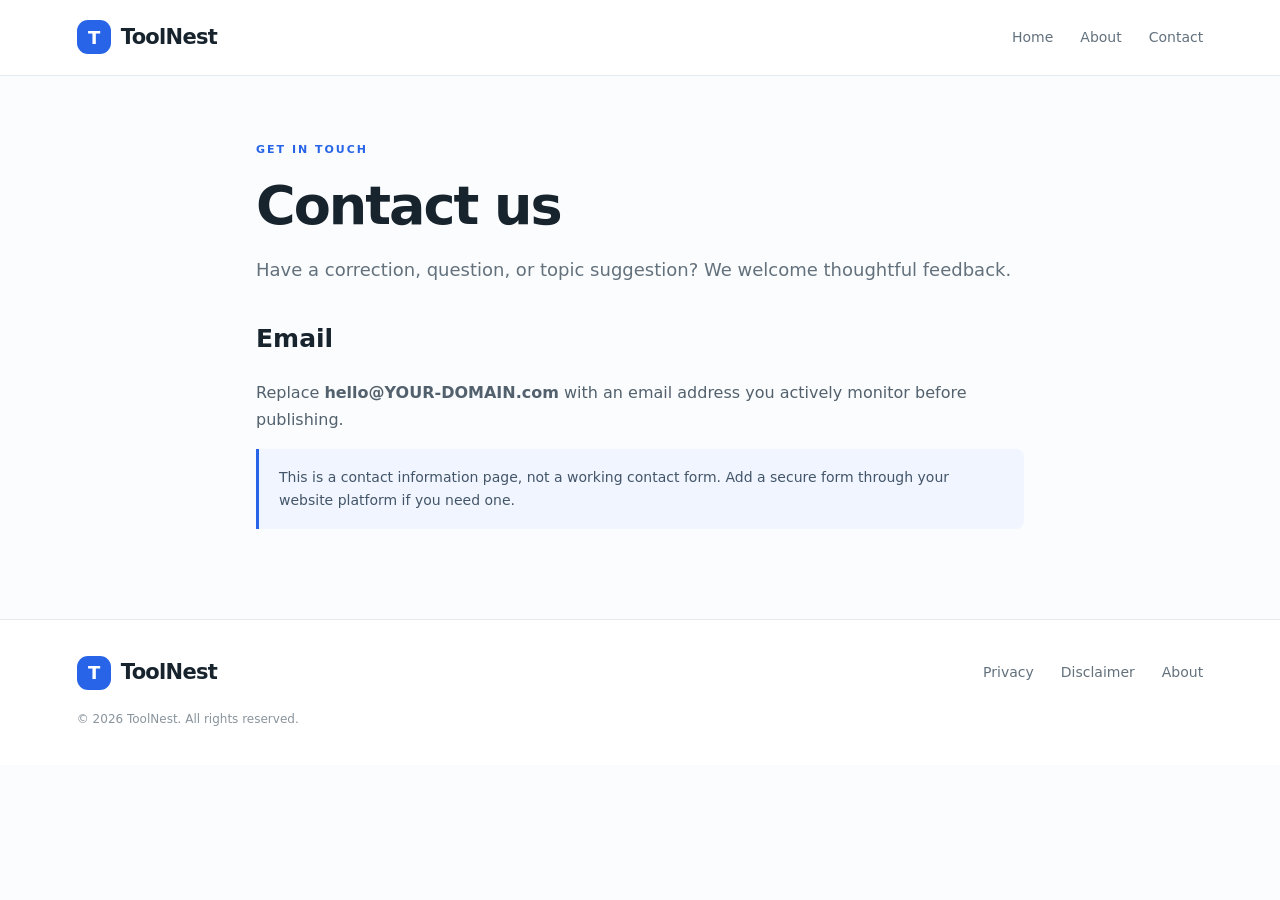
==== contact.html @ cad1f252 "Add files via upload" ====
<!doctype html><html lang="en"><head><meta charset="utf-8"><meta name="viewport" content="width=device-width,initial-scale=1"><title>Contact ToolNest</title><meta name="description" content="Contact the ToolNest editorial team."><link rel="stylesheet" href="assets/style.css"></head><body><header class="site-header"><a class="brand" href="index.html"><span class="brand-mark">T</span> ToolNest</a><nav><a href="index.html">Home</a><a href="about.html">About</a><a href="contact.html">Contact</a></nav></header><main class="page"><div class="eyebrow">GET IN TOUCH</div><h1>Contact us</h1><p class="lead">Have a correction, question, or topic suggestion? We welcome thoughtful feedback.</p><h2>Email</h2><p>Replace <strong>hello@YOUR-DOMAIN.com</strong> with an email address you actively monitor before publishing.</p><div class="notice">This is a contact information page, not a working contact form. Add a secure form through your website platform if you need one.</div></main><footer><a class="brand" href="index.html"><span class="brand-mark">T</span> ToolNest</a><div class="footer-links"><a href="privacy.html">Privacy</a><a href="disclaimer.html">Disclaimer</a><a href="about.html">About</a></div><p>© 2026 ToolNest. All rights reserved.</p></footer></body></html>
---- assets/style.css ----
:root{--ink:#17232d;--muted:#63717d;--line:#e5eaee;--paper:#fbfcfd;--blue:#2764e7;--mint:#dff7ee;--navy:#102535}*{box-sizing:border-box}html{scroll-behavior:smooth}body{margin:0;background:var(--paper);color:var(--ink);font-family:Inter,ui-sans-serif,system-ui,-apple-system,"Segoe UI",sans-serif;line-height:1.65}.site-header{height:76px;padding:0 max(6vw,24px);display:flex;align-items:center;justify-content:space-between;border-bottom:1px solid var(--line);background:#fff}.brand{font-size:21px;font-weight:800;letter-spacing:-.7px;color:var(--ink);text-decoration:none;display:flex;align-items:center;gap:10px}.brand-mark{display:grid;place-items:center;background:var(--blue);color:white;width:34px;height:34px;border-radius:11px;font-size:18px}.site-header nav,.footer-links{display:flex;gap:27px}.site-header nav a,.footer-links a{font-size:14px;color:var(--muted);text-decoration:none}.site-header nav a:hover,.footer-links a:hover{color:var(--blue)}main{max-width:1120px;margin:auto;padding:0 26px}.hero{padding:100px 0 92px;max-width:760px}.eyebrow{font-size:11px;letter-spacing:2px;font-weight:800;color:var(--blue);margin-bottom:17px}.hero h1{font-size:clamp(48px,7vw,78px);line-height:1.04;letter-spacing:-4px;margin:0 0 24px;font-weight:800}.hero h1 span{color:var(--blue)}.hero p{max-width:570px;color:var(--muted);font-size:18px;margin:0 0 30px}.button{display:inline-flex;gap:22px;align-items:center;padding:14px 20px;background:var(--blue);color:#fff;text-decoration:none;border-radius:8px;font-weight:700}.hero-note{font-size:12px;color:#89949d;margin-top:19px}.intro{border-top:1px solid var(--line);border-bottom:1px solid var(--line);padding:55px 0;display:grid;grid-template-columns:1fr 1fr;gap:70px;align-items:center}.intro h2,.section-head h2,.newsletter h2{font-size:36px;line-height:1.15;letter-spacing:-1.5px;margin:0}.intro p,.newsletter p{color:var(--muted);margin:0;font-size:16px}.content-section{padding:72px 0}.section-head{display:flex;justify-content:space-between;align-items:end;margin-bottom:28px}.muted{font-size:13px;color:var(--muted)}.topic-grid{display:grid;grid-template-columns:repeat(3,1fr);gap:18px}.topic-card{display:block;background:white;border:1px solid var(--line);border-radius:13px;padding:25px;text-decoration:none;color:inherit;transition:.2s}.topic-card:hover{transform:translateY(-3px);border-color:#b9cafa;box-shadow:0 12px 30px #1a34500d}.topic-icon{width:42px;height:42px;border-radius:12px;background:#edf3ff;color:var(--blue);display:grid;place-items:center;font-size:21px}.topic-card h3{margin:19px 0 5px;font-size:20px}.topic-card p{color:var(--muted);font-size:14px;min-height:48px;margin:0 0 18px}.topic-card span{color:var(--blue);font-size:13px;font-weight:700}.newsletter{background:var(--mint);padding:38px;border-radius:16px;margin:0 0 75px;display:grid;grid-template-columns:1fr 1fr;gap:50px;align-items:center}.newsletter .eyebrow{color:#167a58}footer{padding:35px max(6vw,24px);background:#fff;border-top:1px solid var(--line);display:flex;align-items:center;justify-content:space-between;gap:20px;flex-wrap:wrap}footer p{width:100%;font-size:12px;color:#89949d;margin:0}.page{max-width:820px;padding:65px 26px 90px;margin:auto}.page h1{font-size:clamp(36px,6vw,54px);letter-spacing:-2px;line-height:1.12;margin:8px 0 18px}.page h2{margin-top:34px;font-size:25px}.page p,.page li{color:#52616d}.page .lead{font-size:18px;color:var(--muted)}.article-meta{font-size:13px;color:#8a969f;margin:20px 0 35px}.notice{padding:17px 20px;border-left:3px solid var(--blue);background:#f0f5ff;color:#435568;border-radius:0 8px 8px 0;font-size:14px}.page a{color:var(--blue)}@media(max-width:700px){.site-header{height:auto;min-height:70px;align-items:flex-start;padding-top:17px;padding-bottom:15px;gap:15px;flex-direction:column}.site-header nav{gap:17px;flex-wrap:wrap}.hero{padding:70px 0}.hero h1{letter-spacing:-2.5px}.intro,.newsletter{grid-template-columns:1fr;gap:20px}.topic-grid{grid-template-columns:1fr}.section-head{align-items:flex-start;gap:10px;flex-direction:column}.newsletter{padding:26px}footer{align-items:flex-start;flex-direction:column}.footer-links{flex-wrap:wrap;gap:18px}}
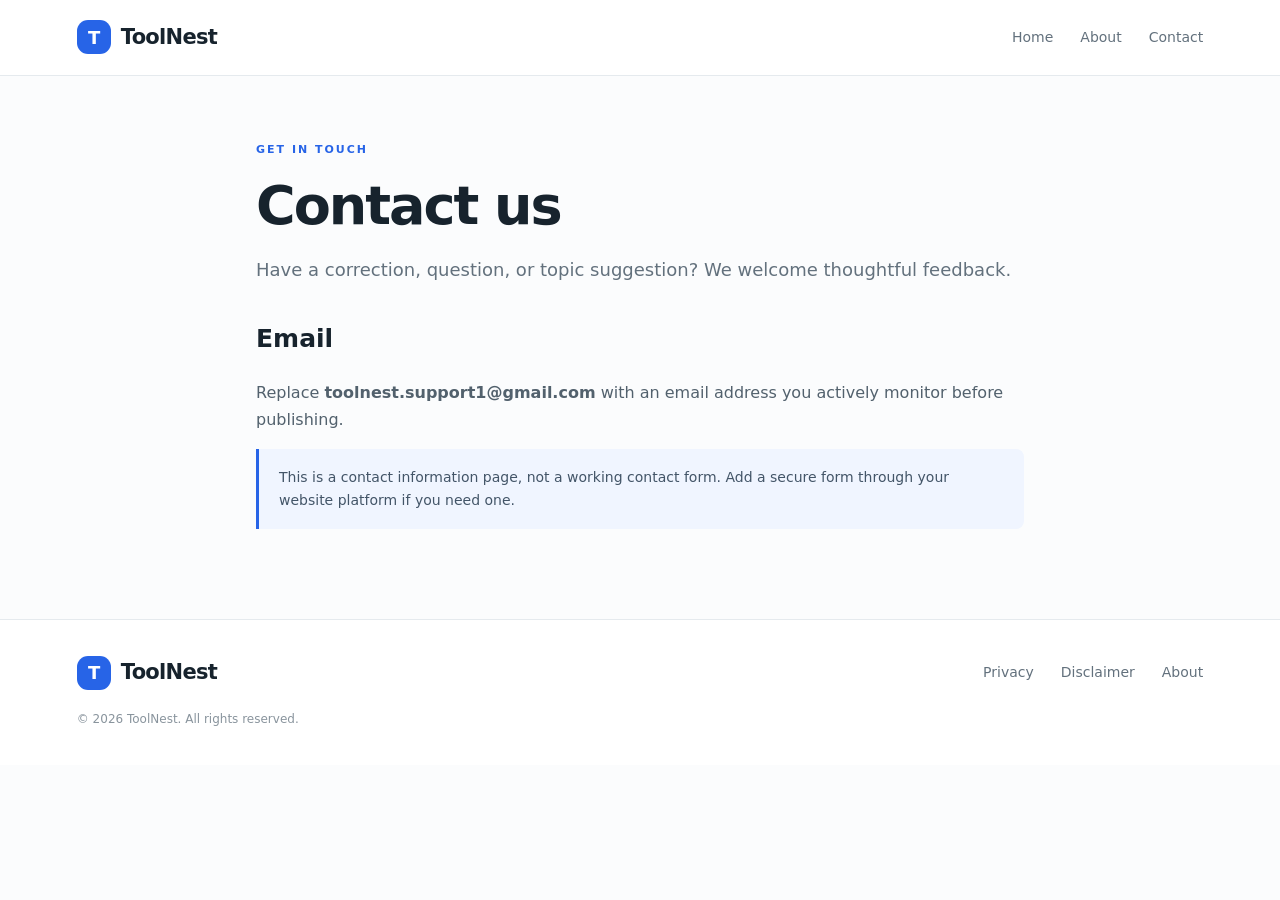
==== commit 20e1df3e: "Update contact.html" ====
--- a/contact.html
+++ b/contact.html
@@ -1 +1 @@
-<!doctype html><html lang="en"><head><meta charset="utf-8"><meta name="viewport" content="width=device-width,initial-scale=1"><title>Contact ToolNest</title><meta name="description" content="Contact the ToolNest editorial team."><link rel="stylesheet" href="assets/style.css"></head><body><header class="site-header"><a class="brand" href="index.html"><span class="brand-mark">T</span> ToolNest</a><nav><a href="index.html">Home</a><a href="about.html">About</a><a href="contact.html">Contact</a></nav></header><main class="page"><div class="eyebrow">GET IN TOUCH</div><h1>Contact us</h1><p class="lead">Have a correction, question, or topic suggestion? We welcome thoughtful feedback.</p><h2>Email</h2><p>Replace <strong>hello@YOUR-DOMAIN.com</strong> with an email address you actively monitor before publishing.</p><div class="notice">This is a contact information page, not a working contact form. Add a secure form through your website platform if you need one.</div></main><footer><a class="brand" href="index.html"><span class="brand-mark">T</span> ToolNest</a><div class="footer-links"><a href="privacy.html">Privacy</a><a href="disclaimer.html">Disclaimer</a><a href="about.html">About</a></div><p>© 2026 ToolNest. All rights reserved.</p></footer></body></html>+<!doctype html><html lang="en"><head><meta charset="utf-8"><meta name="viewport" content="width=device-width,initial-scale=1"><title>Contact ToolNest</title><meta name="description" content="Contact the ToolNest editorial team."><link rel="stylesheet" href="assets/style.css"></head><body><header class="site-header"><a class="brand" href="index.html"><span class="brand-mark">T</span> ToolNest</a><nav><a href="index.html">Home</a><a href="about.html">About</a><a href="contact.html">Contact</a></nav></header><main class="page"><div class="eyebrow">GET IN TOUCH</div><h1>Contact us</h1><p class="lead">Have a correction, question, or topic suggestion? We welcome thoughtful feedback.</p><h2>Email</h2><p>Replace <strong>toolnest.support1@gmail.com</strong> with an email address you actively monitor before publishing.</p><div class="notice">This is a contact information page, not a working contact form. Add a secure form through your website platform if you need one.</div></main><footer><a class="brand" href="index.html"><span class="brand-mark">T</span> ToolNest</a><div class="footer-links"><a href="privacy.html">Privacy</a><a href="disclaimer.html">Disclaimer</a><a href="about.html">About</a></div><p>© 2026 ToolNest. All rights reserved.</p></footer></body></html>
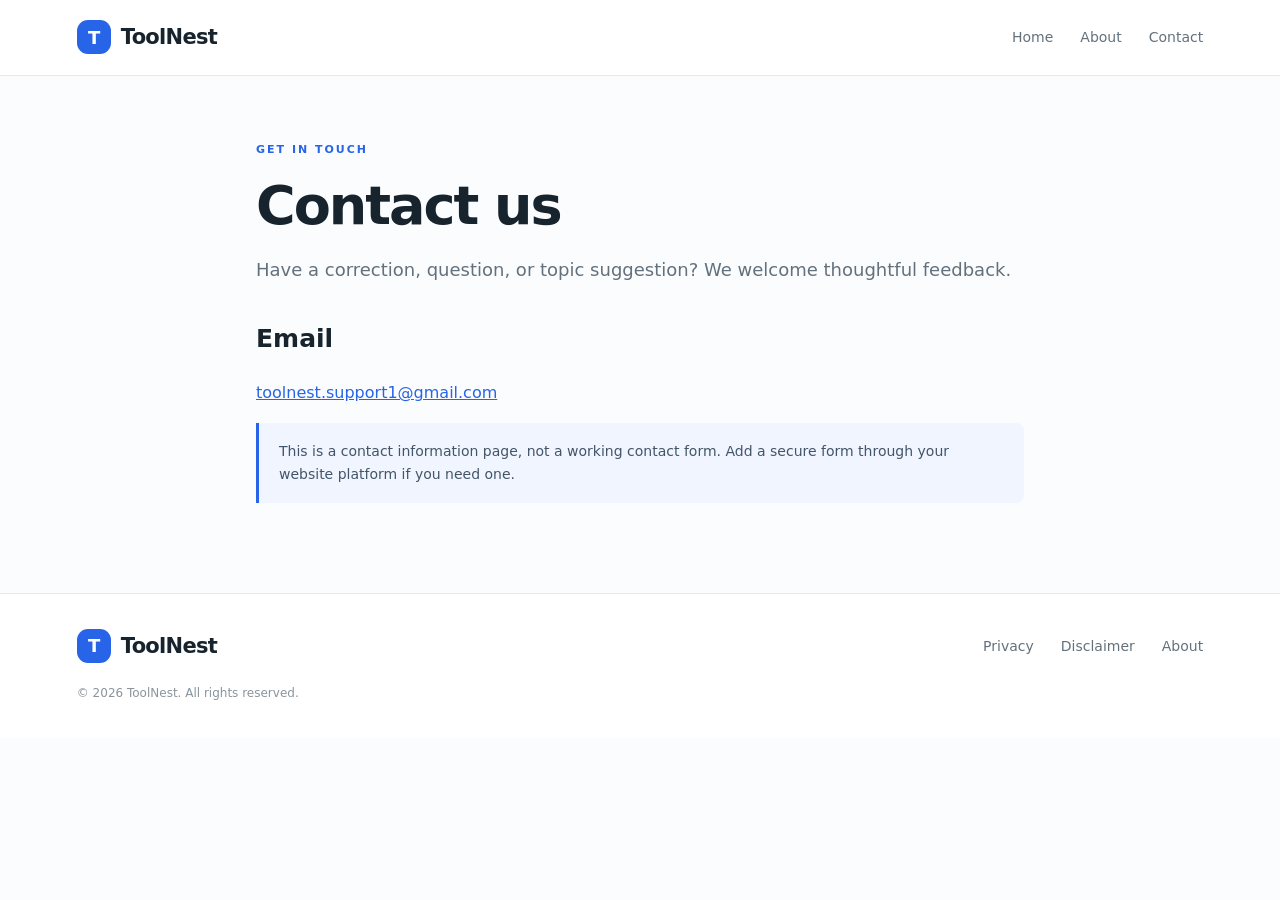
==== commit 81d39563: "Update contact.html" ====
--- a/contact.html
+++ b/contact.html
@@ -1 +1 @@
-<!doctype html><html lang="en"><head><meta charset="utf-8"><meta name="viewport" content="width=device-width,initial-scale=1"><title>Contact ToolNest</title><meta name="description" content="Contact the ToolNest editorial team."><link rel="stylesheet" href="assets/style.css"></head><body><header class="site-header"><a class="brand" href="index.html"><span class="brand-mark">T</span> ToolNest</a><nav><a href="index.html">Home</a><a href="about.html">About</a><a href="contact.html">Contact</a></nav></header><main class="page"><div class="eyebrow">GET IN TOUCH</div><h1>Contact us</h1><p class="lead">Have a correction, question, or topic suggestion? We welcome thoughtful feedback.</p><h2>Email</h2><p>Replace <strong>toolnest.support1@gmail.com</strong> with an email address you actively monitor before publishing.</p><div class="notice">This is a contact information page, not a working contact form. Add a secure form through your website platform if you need one.</div></main><footer><a class="brand" href="index.html"><span class="brand-mark">T</span> ToolNest</a><div class="footer-links"><a href="privacy.html">Privacy</a><a href="disclaimer.html">Disclaimer</a><a href="about.html">About</a></div><p>© 2026 ToolNest. All rights reserved.</p></footer></body></html>
+<!doctype html><html lang="en"><head><meta charset="utf-8"><meta name="viewport" content="width=device-width,initial-scale=1"><title>Contact ToolNest</title><meta name="description" content="Contact the ToolNest editorial team."><link rel="stylesheet" href="assets/style.css"></head><body><header class="site-header"><a class="brand" href="index.html"><span class="brand-mark">T</span> ToolNest</a><nav><a href="index.html">Home</a><a href="about.html">About</a><a href="contact.html">Contact</a></nav></header><main class="page"><div class="eyebrow">GET IN TOUCH</div><h1>Contact us</h1><p class="lead">Have a correction, question, or topic suggestion? We welcome thoughtful feedback.</p><h2>Email</h2><p><a href="mailto:toolnest.support1@gmail.com">toolnest.support1@gmail.com</a></p><div class="notice">This is a contact information page, not a working contact form. Add a secure form through your website platform if you need one.</div></main><footer><a class="brand" href="index.html"><span class="brand-mark">T</span> ToolNest</a><div class="footer-links"><a href="privacy.html">Privacy</a><a href="disclaimer.html">Disclaimer</a><a href="about.html">About</a></div><p>© 2026 ToolNest. All rights reserved.</p></footer></body></html>
